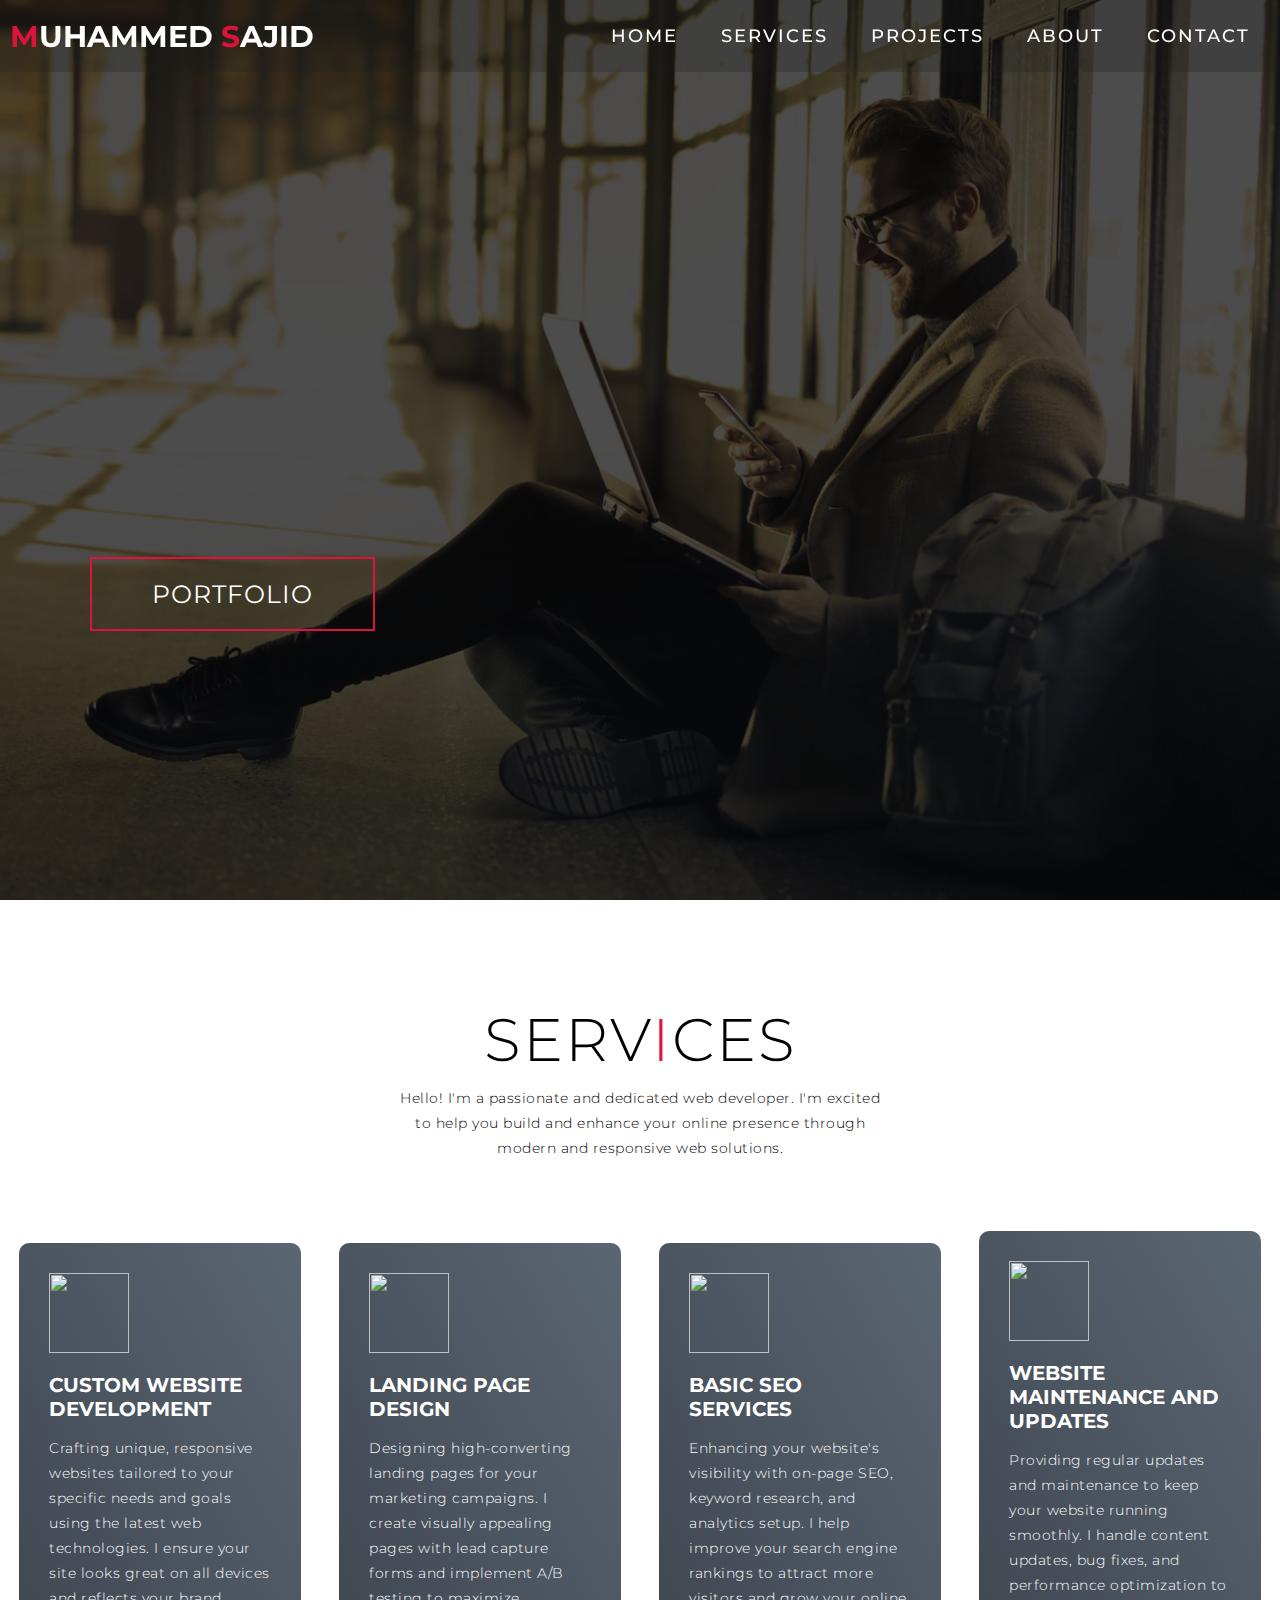
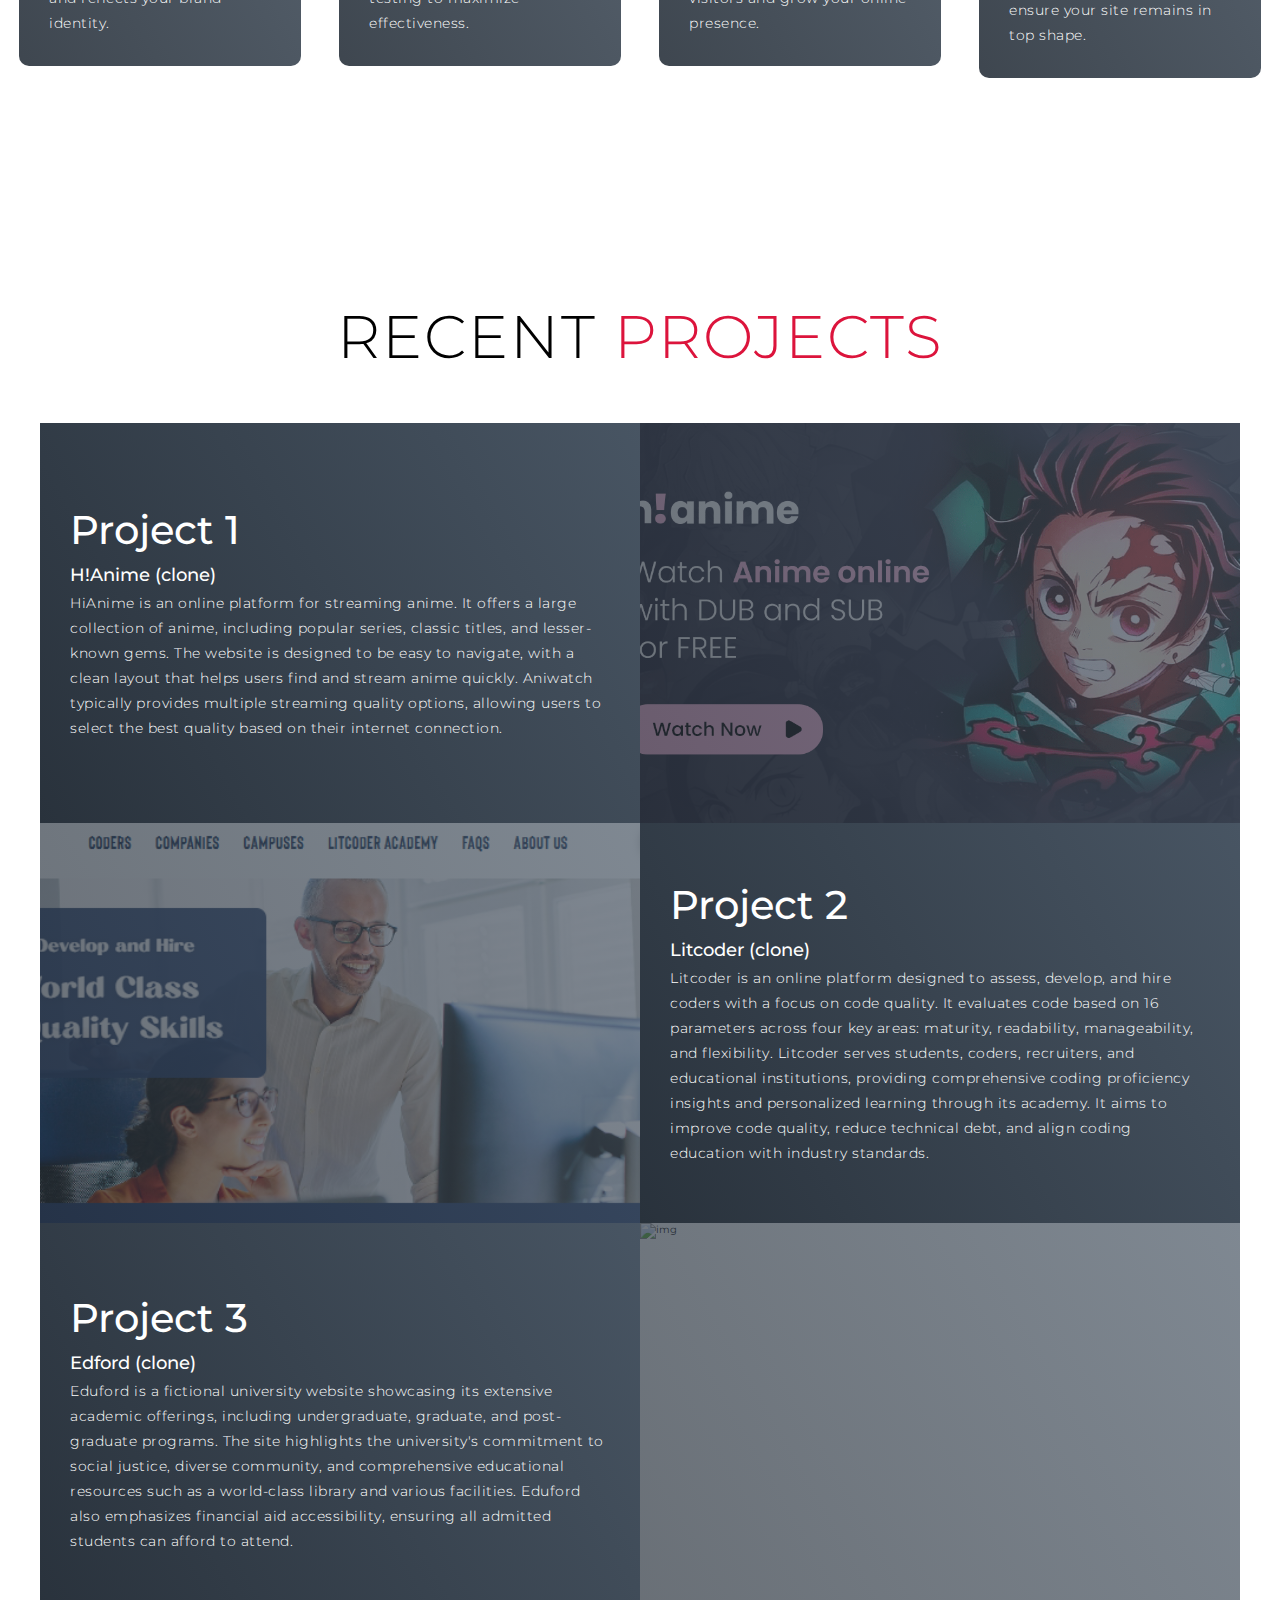
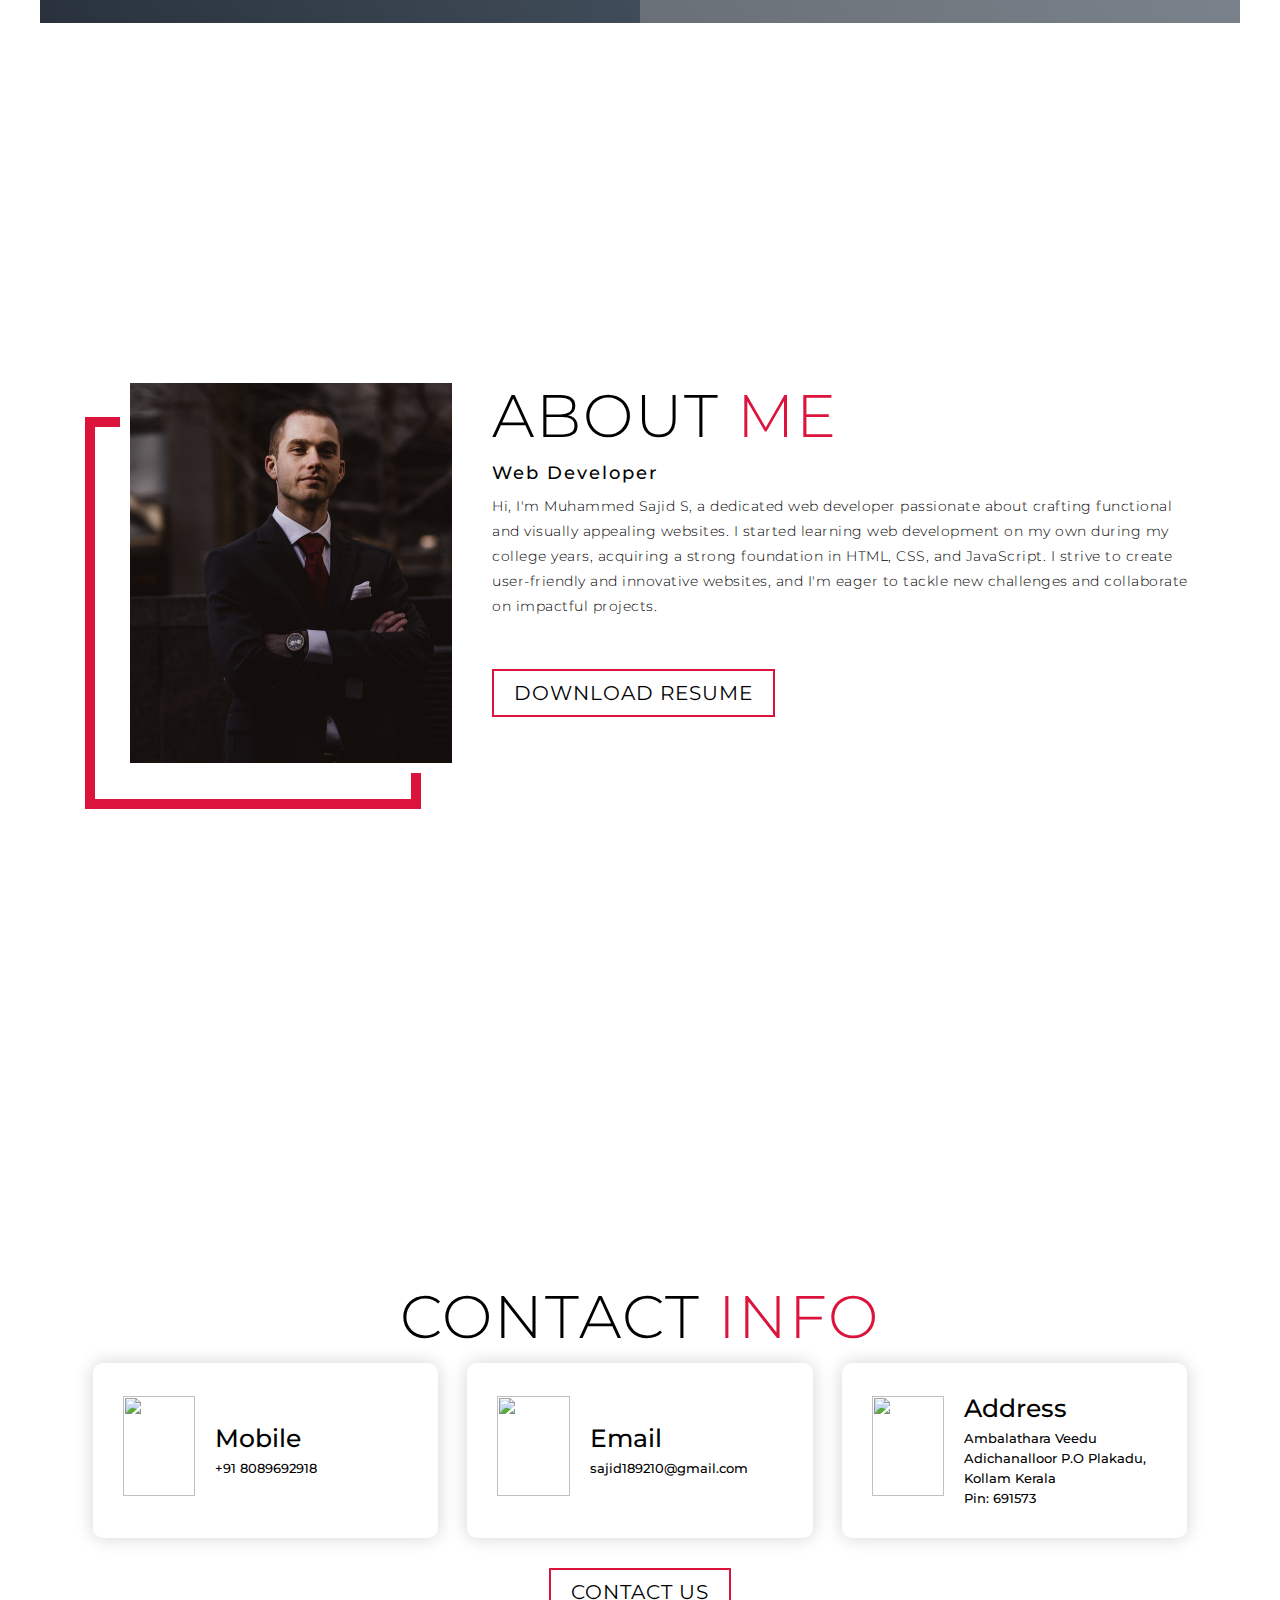
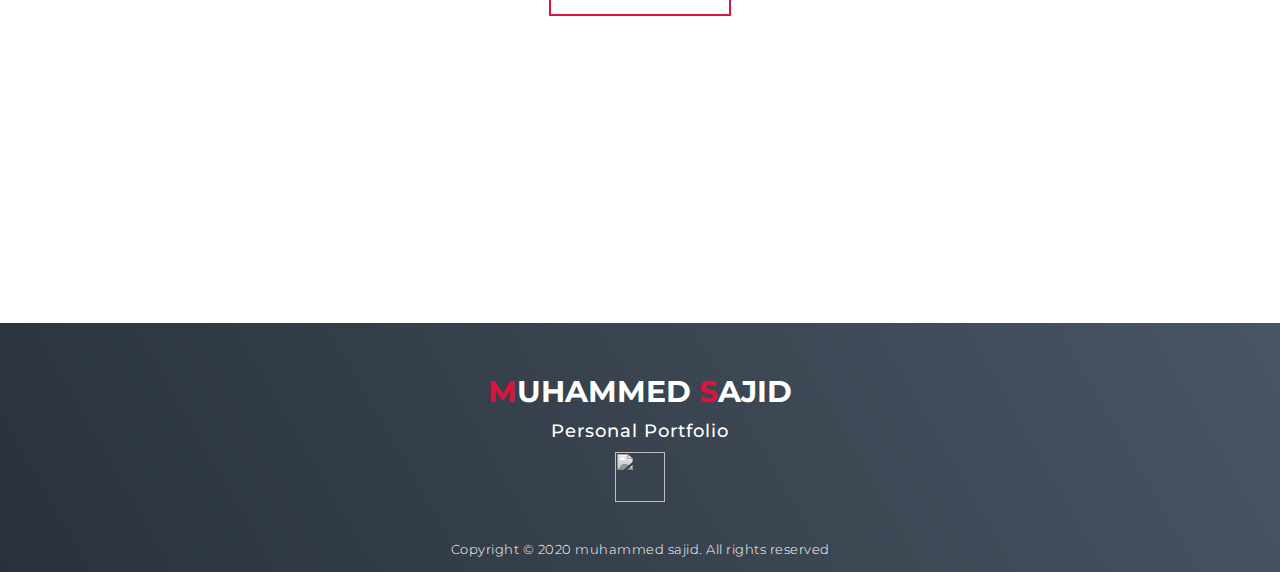
==== index.html @ 0251df23 "first commit" ====
<!DOCTYPE html>
<html lang="en">

<head>
  <meta charset="UTF-8">
  <meta name="viewport" content="width=device-width, initial-scale=1.0">
  <link rel="stylesheet" href="style.css">
  <link rel="icon" href="img\MS-Logo.jpg">
  <title>Portfolio:Muhammed Sajid</title>
</head>

<body>
  <!-- Header -->
  <section id="header">
    <div class="header container">
      <div class="nav-bar">
        <div class="brand">
          <a href="#hero">
            <h1><span>M</span>uhammed <span>S</span>ajid</h1>
          </a>
        </div>
        <div class="nav-list">
          <div class="hamburger">
            <div class="bar"></div>
          </div>
          <ul>
            <li><a href="#hero" data-after="Home">Home</a></li>
            <li><a href="#services" data-after="Service">Services</a></li>
            <li><a href="#projects" data-after="Projects">Projects</a></li>
            <li><a href="#about" data-after="About">About</a></li>
            <li><a href="#contact" data-after="Contact">Contact</a></li>
          </ul>
        </div>
      </div>
    </div>
  </section>
  <!-- End Header -->


  <!-- Hero Section  -->
  <section id="hero">
    <div class="hero container">
      <div>
        <h1>Hello, <span></span></h1>
        <h1>My Name is <span></span></h1>
        <h1>Muhammed Sajid<span></span></h1>
        <a href="#projects" type="button" class="cta">Portfolio</a>
      </div>
    </div>
  </section>
  <!-- End Hero Section  -->

  <!-- Service Section -->
  <section id="services">
    <div class="services container">
      <div class="service-top">
        <h1 class="section-title">Serv<span>i</span>ces</h1>
        <p>Hello! I&apos;m a passionate and dedicated web developer. I&apos;m excited to help you build and
          enhance your online presence through modern and responsive web solutions.</p>
      </div>
      <div class="service-bottom">
        <div class="service-item">
          <div class="icon"><img src="https://img.icons8.com/bubbles/100/000000/services.png" /></div>
          <h2>Custom Website Development</h2>
          <p>Crafting unique, responsive websites tailored to your specific needs and goals using the latest web
            technologies. I ensure your site looks great on all devices and reflects your brand identity.</p>
        </div>
        <div class="service-item">
          <div class="icon"><img src="https://img.icons8.com/bubbles/100/000000/services.png" /></div>
          <h2>Landing Page Design</h2>
          <p>Designing high-converting landing pages for your marketing campaigns. I create visually appealing pages
            with lead capture forms and implement A/B testing to maximize effectiveness.</p>
        </div>
        <div class="service-item">
          <div class="icon"><img src="https://img.icons8.com/bubbles/100/000000/services.png" /></div>
          <h2>Basic SEO Services</h2>
          <p>Enhancing your website&apos;s visibility with on-page SEO, keyword research, and analytics setup. I help
            improve your search engine rankings to attract more visitors and grow your online presence.</p>
        </div>
        <div class="service-item">
          <div class="icon"><img src="https://img.icons8.com/bubbles/100/000000/services.png" /></div>
          <h2>Website Maintenance and Updates</h2>
          <p>Providing regular updates and maintenance to keep your website running smoothly. I handle content updates,
            bug fixes, and performance optimization to ensure your site remains in top shape.</p>
        </div>
      </div>
    </div>
  </section>
  <!-- End Service Section -->

  <!-- Projects Section -->
  <section id="projects">
    <div class="projects container">
      <div class="projects-header">
        <h1 class="section-title">Recent <span>Projects</span></h1>
      </div>
      <div class="all-projects">
        <div class="project-item">
          <div class="project-info">
            <h1>Project 1</h1>
            <h2>H!Anime (clone)</h2>
            <p>HiAnime is an online platform for streaming anime. It offers a large collection of anime,
              including popular series, classic titles, and lesser-known gems. The website is designed to be easy to
              navigate, with a clean layout that helps users find and stream anime quickly. Aniwatch typically provides
              multiple streaming quality options, allowing users to select the best quality based on their internet
              connection.</p>
          </div>
          <div class="project-img">
            <img src="./img/project-img-1.png" alt="img">
          </div>
        </div>
        <div class="project-item">
          <div class="project-info">
            <h1>Project 2</h1>
            <h2>Litcoder (clone)</h2>
            <p>Litcoder is an online platform designed to assess, develop, and hire coders with a focus on code quality.
              It evaluates code based on 16 parameters across four key areas: maturity, readability, manageability, and
              flexibility. Litcoder serves students, coders, recruiters, and educational institutions, providing
              comprehensive coding proficiency insights and personalized learning through its academy. It aims to
              improve code quality, reduce technical debt, and align coding education with industry standards.
            </p>
          </div>
          <div class="project-img">
            <img src="./img/project-img-2.png" alt="img">
          </div>
        </div>
        <div class="project-item">
          <div class="project-info">
            <h1>Project 3</h1>
            <h2>Edford (clone)</h2>
            <p>Eduford is a fictional university website showcasing its extensive academic offerings, including
              undergraduate, graduate, and post-graduate programs. The site highlights the university's commitment to
              social justice, diverse community, and comprehensive educational resources such as a world-class library
              and various facilities. Eduford also emphasizes financial aid accessibility, ensuring all admitted
              students can afford to attend. </p>
          </div>
          <div class="project-img">
            <img src="./img/project-img-3.png" alt="img">
          </div>
        </div>
        <!-- <div class="project-item">
          <div class="project-info">
            <h1>Project 4</h1>
            <h2>Coding is Love</h2>
            <p>Lorem, ipsum dolor sit amet consectetur adipisicing elit. Ad, iusto cupiditate voluptatum impedit unde
              rem ipsa distinctio illum quae mollitia ut, accusantium eius odio ducimus illo neque atque libero non sunt
              harum? Ipsum repellat animi, fugit architecto voluptatum odit et!</p>
          </div>
          <div class="project-img">
            <img src="./img/img-1.png" alt="img">
          </div>
        </div>
        <div class="project-item">
          <div class="project-info">
            <h1>Project 5</h1>
            <h2>Coding is Love</h2>
            <p>Lorem, ipsum dolor sit amet consectetur adipisicing elit. Ad, iusto cupiditate voluptatum impedit unde
              rem ipsa distinctio illum quae mollitia ut, accusantium eius odio ducimus illo neque atque libero non sunt
              harum? Ipsum repellat animi, fugit architecto voluptatum odit et!</p>
          </div>
          <div class="project-img">
            <img src="./img/img-1.png" alt="img">
          </div>
        </div> -->
      </div>
    </div>
  </section>
  <!-- End Projects Section -->

  <!-- About Section -->
  <section id="about">
    <div class="about container">
      <div class="col-left">
        <div class="about-img">
          <img src="./img/img-2.png" alt="img">
        </div>
      </div>
      <div class="col-right">
        <h1 class="section-title">About <span>me</span></h1>
        <h2>Web Developer</h2>
        <p>Hi, I&apos;m Muhammed Sajid S, a dedicated web developer passionate about crafting functional and visually
          appealing websites. I started learning web development on my own during my college years, acquiring a strong
          foundation in HTML, CSS, and JavaScript. I strive to create user-friendly and innovative websites, and I'm
          eager to tackle new challenges and collaborate on impactful projects.
        </p>
        <a href="#" class="cta">Download Resume</a>
      </div>
    </div>
  </section>
  <!-- End About Section -->

  <!-- Contact Section -->
  <section id="contact">
    <div class="contact container">
      <div>
        <h1 class="section-title">Contact <span>info</span></h1>
      </div>
      <div class="contact-items">
        <div class="contact-item">
          <div class="icon"><img src="https://img.icons8.com/bubbles/100/000000/phone.png" /></div>
          <div class="contact-info">
            <h1>Mobile</h1>
            <h2>+91 8089692918</h2>
            <!-- <h2>+1 234 123 1234</h2> -->
          </div>
        </div>
        <div class="contact-item">
          <div class="icon"><img src="https://img.icons8.com/bubbles/100/000000/new-post.png" /></div>
          <div class="contact-info">
            <h1>Email</h1>
            <h2>sajid189210@gmail.com</h2>
            <!-- <h2>abcd@gmail.com</h2> -->
          </div>
        </div>
        <div class="contact-item">
          <div class="icon"><img src="https://img.icons8.com/bubbles/100/000000/map-marker.png" /></div>
          <div class="contact-info">
            <h1>Address</h1>
            <h2>Ambalathara Veedu Adichanalloor P.O Plakadu, Kollam Kerala <br>Pin: 691573</h2>
          </div>
        </div>
      </div>
      <a href="contact-response.html" class="contact-btn">Contact Us</a>
    </div>
  </section>
  <!-- End Contact Section -->

  <!-- Footer -->
  <section id="footer">
    <div class="footer container">
      <div class="brand">
        <h1><span>M</span>uhammed <span>S</span>ajid</h1>
      </div>
      <h2>Personal Portfolio</h2>
      <div class="social-icon">
        <!-- <div class="social-item">
          <a href="#"><img src="https://img.icons8.com/bubbles/100/000000/facebook-new.png" /></a>
        </div> -->
        <div class="social-item">
          <a href="https://www.instagram.com/muhd_saj_id/" target="_blank"><img
              src="https://img.icons8.com/bubbles/100/000000/instagram-new.png" /></a>
        </div>
        <!-- <div class="social-item">
          <a href="#"><img src="https://img.icons8.com/bubbles/100/000000/twitter.png" /></a>
        </div> -->
        <!-- <div class="social-item">
          <a href="#"><img src="https://img.icons8.com/bubbles/100/000000/behance.png" /></a>
        </div> -->
      </div>
      <p>Copyright © 2020 muhammed sajid. All rights reserved</p>
    </div>
  </section>
  <!-- End Footer -->
  <script src="./app.js"></script>
</body>

</html>
---- style.css ----
@import 'https://fonts.googleapis.com/css?family=Montserrat:300, 400, 700&display=swap';

* {
	padding: 0;
	margin: 0;
	box-sizing: border-box;
}

html {
	font-size: 10px;
	font-family: 'Montserrat', sans-serif;
	scroll-behavior: smooth;
}

a {
	text-decoration: none;
}

.container {
	min-height: 100vh;
	width: 100%;
	display: flex;
	align-items: center;
	justify-content: center;
}

img {
	height: 100%;
	width: 100%;
	object-fit: cover;
}

p {
	color: black;
	font-size: 1.4rem;
	margin-top: 5px;
	line-height: 2.5rem;
	font-weight: 300;
	letter-spacing: 0.05rem;
}

.section-title {
	font-size: 4rem;
	font-weight: 300;
	color: black;
	margin-bottom: 10px;
	text-transform: uppercase;
	letter-spacing: 0.2rem;
	text-align: center;
}

.section-title span {
	color: crimson;
}

.cta {
	display: inline-block;
	padding: 10px 30px;
	color: white;
	background-color: transparent;
	border: 2px solid crimson;
	font-size: 2rem;
	text-transform: uppercase;
	letter-spacing: 0.1rem;
	margin-top: 30px;
	transition: 0.3s ease;
	transition-property: background-color, color;
}

.cta:hover {
	color: white;
	background-color: crimson;
}

.brand h1 {
	font-size: 3rem;
	text-transform: uppercase;
	color: white;
}

.brand h1 span {
	color: crimson;
}

/* Header section */
#header {
	position: fixed;
	z-index: 1000;
	left: 0;
	top: 0;
	width: 100vw;
	height: auto;
}

#header .header {
	min-height: 8vh;
	background-color: rgba(31, 30, 30, 0.24);
	transition: 0.3s ease background-color;
}

#header .nav-bar {
	display: flex;
	align-items: center;
	justify-content: space-between;
	width: 100%;
	height: 100%;
	max-width: 1300px;
	padding: 0 10px;
}

#header .nav-list ul {
	list-style: none;
	position: absolute;
	background-color: rgb(31, 30, 30);
	width: 100vw;
	height: 100vh;
	left: 100%;
	top: 0;
	display: flex;
	flex-direction: column;
	justify-content: center;
	align-items: center;
	z-index: 1;
	overflow-x: hidden;
	transition: 0.5s ease left;
}

#header .nav-list ul.active {
	left: 0%;
}

#header .nav-list ul a {
	font-size: 2.5rem;
	font-weight: 500;
	letter-spacing: 0.2rem;
	text-decoration: none;
	color: white;
	text-transform: uppercase;
	padding: 20px;
	display: block;
}

#header .nav-list ul a::after {
	content: attr(data-after);
	position: absolute;
	top: 50%;
	left: 50%;
	transform: translate(-50%, -50%) scale(0);
	color: rgba(240, 248, 255, 0.021);
	font-size: 13rem;
	letter-spacing: 50px;
	z-index: -1;
	transition: 0.3s ease letter-spacing;
}

#header .nav-list ul li:hover a::after {
	transform: translate(-50%, -50%) scale(1);
	letter-spacing: initial;
}

#header .nav-list ul li:hover a {
	color: crimson;
}

#header .hamburger {
	height: 60px;
	width: 60px;
	display: inline-block;
	border: 3px solid white;
	border-radius: 50%;
	position: relative;
	display: flex;
	align-items: center;
	justify-content: center;
	z-index: 100;
	cursor: pointer;
	transform: scale(0.8);
	margin-right: 20px;
}

#header .hamburger:after {
	position: absolute;
	content: '';
	height: 100%;
	width: 100%;
	border-radius: 50%;
	border: 3px solid white;
	animation: hamburger_puls 1s ease infinite;
}

#header .hamburger .bar {
	height: 2px;
	width: 30px;
	position: relative;
	background-color: white;
	z-index: -1;
}

#header .hamburger .bar::after,
#header .hamburger .bar::before {
	content: '';
	position: absolute;
	height: 100%;
	width: 100%;
	left: 0;
	background-color: white;
	transition: 0.3s ease;
	transition-property: top, bottom;
}

#header .hamburger .bar::after {
	top: 8px;
}

#header .hamburger .bar::before {
	bottom: 8px;
}

#header .hamburger.active .bar::before {
	bottom: 0;
}

#header .hamburger.active .bar::after {
	top: 0;
}

/* End Header section */

/* Hero Section */
#hero {
	background-image: url(./img/hero-bg.png);
	background-size: cover;
	background-position: top center;
	position: relative;
	z-index: 1;
}

#hero::after {
	content: '';
	position: absolute;
	left: 0;
	top: 0;
	height: 100%;
	width: 100%;
	background-color: black;
	opacity: 0.7;
	z-index: -1;
}

#hero .hero {
	max-width: 1200px;
	margin: 0 auto;
	padding: 0 50px;
	justify-content: flex-start;
}

#hero h1 {
	display: block;
	width: fit-content;
	font-size: 4rem;
	position: relative;
	color: transparent;
	animation: text_reveal 0.5s ease forwards;
	animation-delay: 1s;
}

#hero h1:nth-child(1) {
	animation-delay: 1s;
}

#hero h1:nth-child(2) {
	animation-delay: 2s;
}

#hero h1:nth-child(3) {
	animation: text_reveal_name 0.5s ease forwards;
	animation-delay: 3s;
}

#hero h1 span {
	position: absolute;
	top: 0;
	left: 0;
	height: 100%;
	width: 0;
	background-color: crimson;
	animation: text_reveal_box 1s ease;
	animation-delay: 0.5s;
}

#hero h1:nth-child(1) span {
	animation-delay: 0.5s;
}

#hero h1:nth-child(2) span {
	animation-delay: 1.5s;
}

#hero h1:nth-child(3) span {
	animation-delay: 2.5s;
}

/* End Hero Section */

/* Services Section */
#services .services {
	flex-direction: column;
	text-align: center;
	max-width: 1500px;
	margin: 0 auto;
	padding: 100px 0;
}

#services .service-top {
	max-width: 500px;
	margin: 0 auto;
}

#services .service-bottom {
	display: flex;
	align-items: center;
	justify-content: center;
	flex-wrap: wrap;
	margin-top: 50px;
}

#services .service-item {
	flex-basis: 80%;
	display: flex;
	align-items: flex-start;
	justify-content: center;
	flex-direction: column;
	padding: 30px;
	border-radius: 10px;
	background-image: url(./img/img-1.png);
	background-size: cover;
	margin: 10px 5%;
	position: relative;
	z-index: 1;
	overflow: hidden;
}

#services .service-item::after {
	content: '';
	position: absolute;
	left: 0;
	top: 0;
	height: 100%;
	width: 100%;
	background-image: linear-gradient(60deg, #29323c 0%, #485563 100%);
	opacity: 0.9;
	z-index: -1;
}

#services .service-bottom .icon {
	height: 80px;
	width: 80px;
	margin-bottom: 20px;
}

#services .service-item h2 {
	font-size: 2rem;
	color: white;
	margin-bottom: 10px;
	text-transform: uppercase;
	text-align: left;
}

#services .service-item p {
	color: white;
	text-align: left;
}

/* End Services Section */

/* Projects section */
#projects .projects {
	flex-direction: column;
	max-width: 1200px;
	margin: 0 auto;
	padding: 100px 0;
}

#projects .projects-header h1 {
	margin-bottom: 50px;
}

#projects .all-projects {
	display: flex;
	align-items: center;
	justify-content: center;
	flex-direction: column;
}

#projects .project-item {
	display: flex;
	align-items: center;
	justify-content: center;
	flex-direction: column;
	width: 80%;
	margin: 20px auto;
	overflow: hidden;
	border-radius: 10px;
}

#projects .project-info {
	padding: 30px;
	flex-basis: 50%;
	height: 100%;
	display: flex;
	align-items: flex-start;
	justify-content: center;
	flex-direction: column;
	background-image: linear-gradient(60deg, #29323c 0%, #485563 100%);
	color: white;
}

#projects .project-info h1 {
	font-size: 4rem;
	font-weight: 500;
}

#projects .project-info h2 {
	font-size: 1.8rem;
	font-weight: 500;
	margin-top: 10px;
}

#projects .project-info p {
	color: white;
}

#projects .project-img {
	flex-basis: 50%;
	height: 300px;
	overflow: hidden;
	position: relative;
}

#projects .project-img:after {
	content: '';
	position: absolute;
	left: 0;
	top: 0;
	height: 100%;
	width: 100%;
	background-image: linear-gradient(60deg, #29323c 0%, #485563 100%);
	opacity: 0.7;
}

#projects .project-img img {
	transition: 0.3s ease transform;
}

#projects .project-item:hover .project-img img {
	transform: scale(1.1);
}

/* End Projects section */

/* About Section */
#about .about {
	flex-direction: column-reverse;
	text-align: center;
	max-width: 1200px;
	margin: 0 auto;
	padding: 100px 20px;
}

#about .col-left {
	width: 250px;
	height: 360px;
}

#about .col-right {
	width: 100%;
}

#about .col-right h2 {
	font-size: 1.8rem;
	font-weight: 500;
	letter-spacing: 0.2rem;
	margin-bottom: 10px;
}

#about .col-right p {
	margin-bottom: 20px;
}

#about .col-right .cta {
	color: black;
	margin-bottom: 50px;
	padding: 10px 20px;
	font-size: 2rem;
}

#about .col-left .about-img {
	height: 100%;
	width: 100%;
	position: relative;
	border: 10px solid white;
}

#about .col-left .about-img::after {
	content: '';
	position: absolute;
	left: -33px;
	top: 19px;
	height: 98%;
	width: 98%;
	border: 7px solid crimson;
	z-index: -1;
}

/* End About Section */

/* contact Section */
#contact .contact {
	flex-direction: column;
	max-width: 1200px;
	margin: 0 auto;
	width: 90%;
}

#contact .contact-items {
	/* max-width: 400px; */
	width: 100%;
}

#contact .contact-item {
	width: 80%;
	padding: 20px;
	text-align: center;
	border-radius: 10px;
	padding: 30px;
	margin: 30px;
	display: flex;
	justify-content: center;
	align-items: center;
	flex-direction: column;
	box-shadow: 0px 0px 18px 0 #0000002c;
	transition: 0.3s ease box-shadow;
}

#contact .contact-item:hover {
	box-shadow: 0px 0px 5px 0 #0000002c;
}

#contact .icon {
	width: 70px;
	margin: 0 auto;
	margin-bottom: 10px;
}

#contact .contact-info h1 {
	font-size: 2.5rem;
	font-weight: 500;
	margin-bottom: 5px;
}

#contact .contact-info h2 {
	font-size: 1.3rem;
	line-height: 2rem;
	font-weight: 500;
}

#contact .contact-btn {
	color: black;
	margin-bottom: 50px;
	margin-top: 30px;
	padding: 10px 20px;
	font-size: 2rem;
	display: inline-block;
	background-color: transparent;
	border: 2px solid crimson;
	text-transform: uppercase;
	letter-spacing: 0.1rem;
	transition: 0.3s ease;
	transition-property: background-color, color;
}

#contact .contact-btn:hover {
	background-color: crimson;
}

/*End contact Section */

/* Footer */
#footer {
	background-image: linear-gradient(60deg, #29323c 0%, #485563 100%);
}

#footer .footer {
	min-height: 200px;
	flex-direction: column;
	padding-top: 50px;
	padding-bottom: 10px;
}

#footer h2 {
	color: white;
	font-weight: 500;
	font-size: 1.8rem;
	letter-spacing: 0.1rem;
	margin-top: 10px;
	margin-bottom: 10px;
}

#footer .social-icon {
	display: flex;
	margin-bottom: 30px;
}

#footer .social-item {
	height: 50px;
	width: 50px;
	margin: 0 5px;
}

#footer .social-item img {
	filter: grayscale(1);
	transition: 0.3s ease filter;
}

#footer .social-item:hover img {
	filter: grayscale(0);
}

#footer p {
	color: white;
	font-size: 1.3rem;
}

/* End Footer */

/* Keyframes */
@keyframes hamburger_puls {
	0% {
		opacity: 1;
		transform: scale(1);
	}

	100% {
		opacity: 0;
		transform: scale(1.4);
	}
}

@keyframes text_reveal_box {
	50% {
		width: 100%;
		left: 0;
	}

	100% {
		width: 0;
		left: 100%;
	}
}

@keyframes text_reveal {
	100% {
		color: white;
	}
}

@keyframes text_reveal_name {
	100% {
		color: #f5cece;
		font-weight: 500;
	}
}

/* End Keyframes */

/* Media Query For Tablet */
@media only screen and (min-width: 768px) {
	.cta {
		font-size: 2.5rem;
		padding: 20px 60px;
	}

	h1.section-title {
		font-size: 6rem;
	}

	/* Hero */
	#hero h1 {
		font-size: 7rem;
	}

	/* End Hero */

	/* Services Section */
	#services .service-bottom .service-item {
		flex-basis: 45%;
		margin: 2.5%;
	}

	/* End Services Section */

	/* Project */
	#projects .project-item {
		flex-direction: row;
	}

	#projects .project-item:nth-child(even) {
		flex-direction: row-reverse;
	}

	#projects .project-item {
		height: 400px;
		margin: 0;
		width: 100%;
		border-radius: 0;
	}

	#projects .all-projects .project-info {
		height: 100%;
	}

	#projects .all-projects .project-img {
		height: 100%;
	}

	/* End Project */

	/* About */
	#about .about {
		flex-direction: row;
	}

	#about .col-left {
		width: 600px;
		height: 400px;
		padding-left: 60px;
	}

	#about .about .col-left .about-img::after {
		left: -45px;
		top: 34px;
		height: 98%;
		width: 98%;
		border: 10px solid crimson;
	}

	#about .col-right {
		text-align: left;
		padding: 30px;
	}

	#about .col-right h1 {
		text-align: left;
	}

	/* End About */

	/* contact  */
	#contact .contact {
		flex-direction: column;
		padding: 100px 0;
		align-items: center;
		justify-content: center;
		min-width: 20vh;
	}

	#contact .contact-items {
		width: 100%;
		display: flex;
		flex-direction: row;
		justify-content: space-evenly;
		margin: 0;
	}

	#contact .contact-item {
		width: 30%;
		margin: 0;
		flex-direction: row;
	}

	#contact .contact-item .icon {
		height: 100px;
		width: 100px;
	}

	#contact .contact-item .icon img {
		object-fit: contain;
	}

	#contact .contact-item .contact-info {
		width: 100%;
		text-align: left;
		padding-left: 20px;
	}

	/* End contact  */
}

/* End Media Query For Tablet */

/* Media Query For Desktop */
@media only screen and (min-width: 1200px) {

	/* header */
	#header .hamburger {
		display: none;
	}

	#header .nav-list ul {
		position: initial;
		display: block;
		height: auto;
		width: fit-content;
		background-color: transparent;
	}

	#header .nav-list ul li {
		display: inline-block;
	}

	#header .nav-list ul li a {
		font-size: 1.8rem;
	}

	#header .nav-list ul a:after {
		display: none;
	}

	/* End header */

	#services .service-bottom .service-item {
		flex-basis: 22%;
		margin: 1.5%;
	}
}

/* End  Media Query For Desktop */
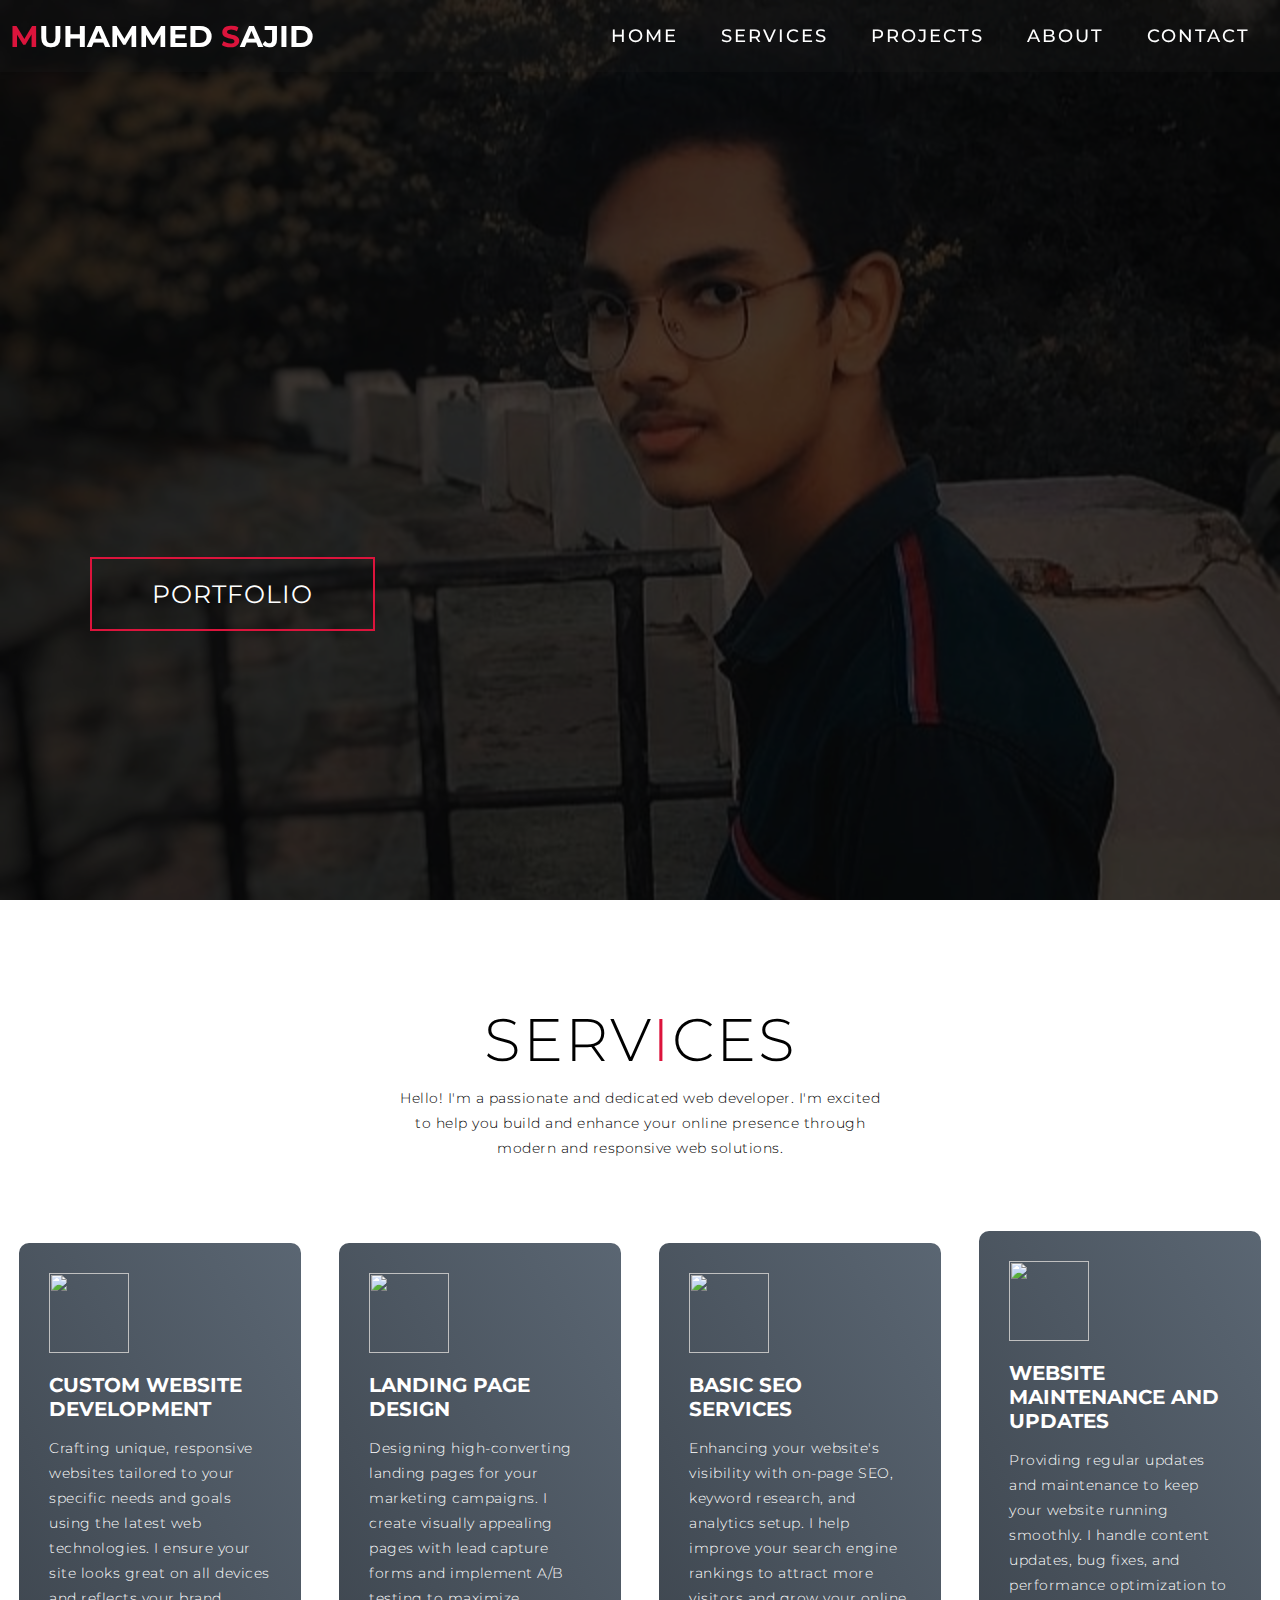
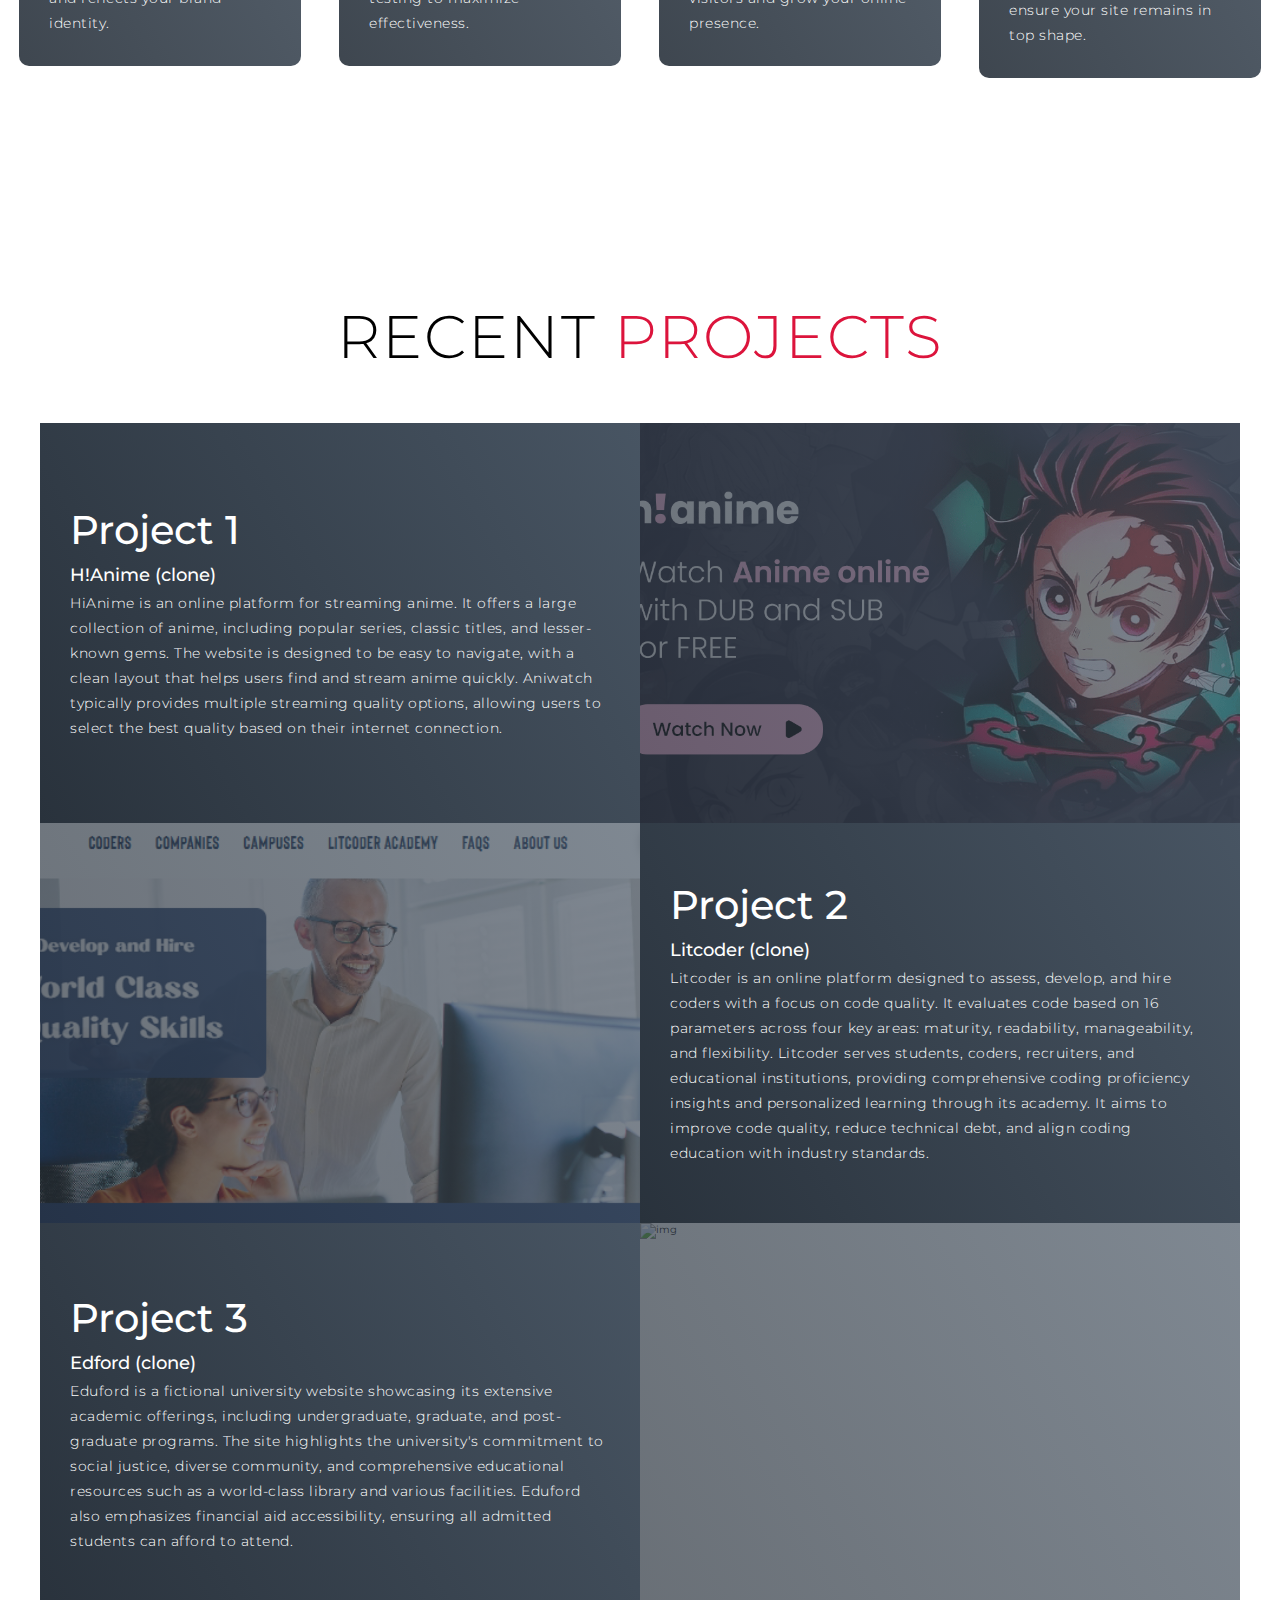
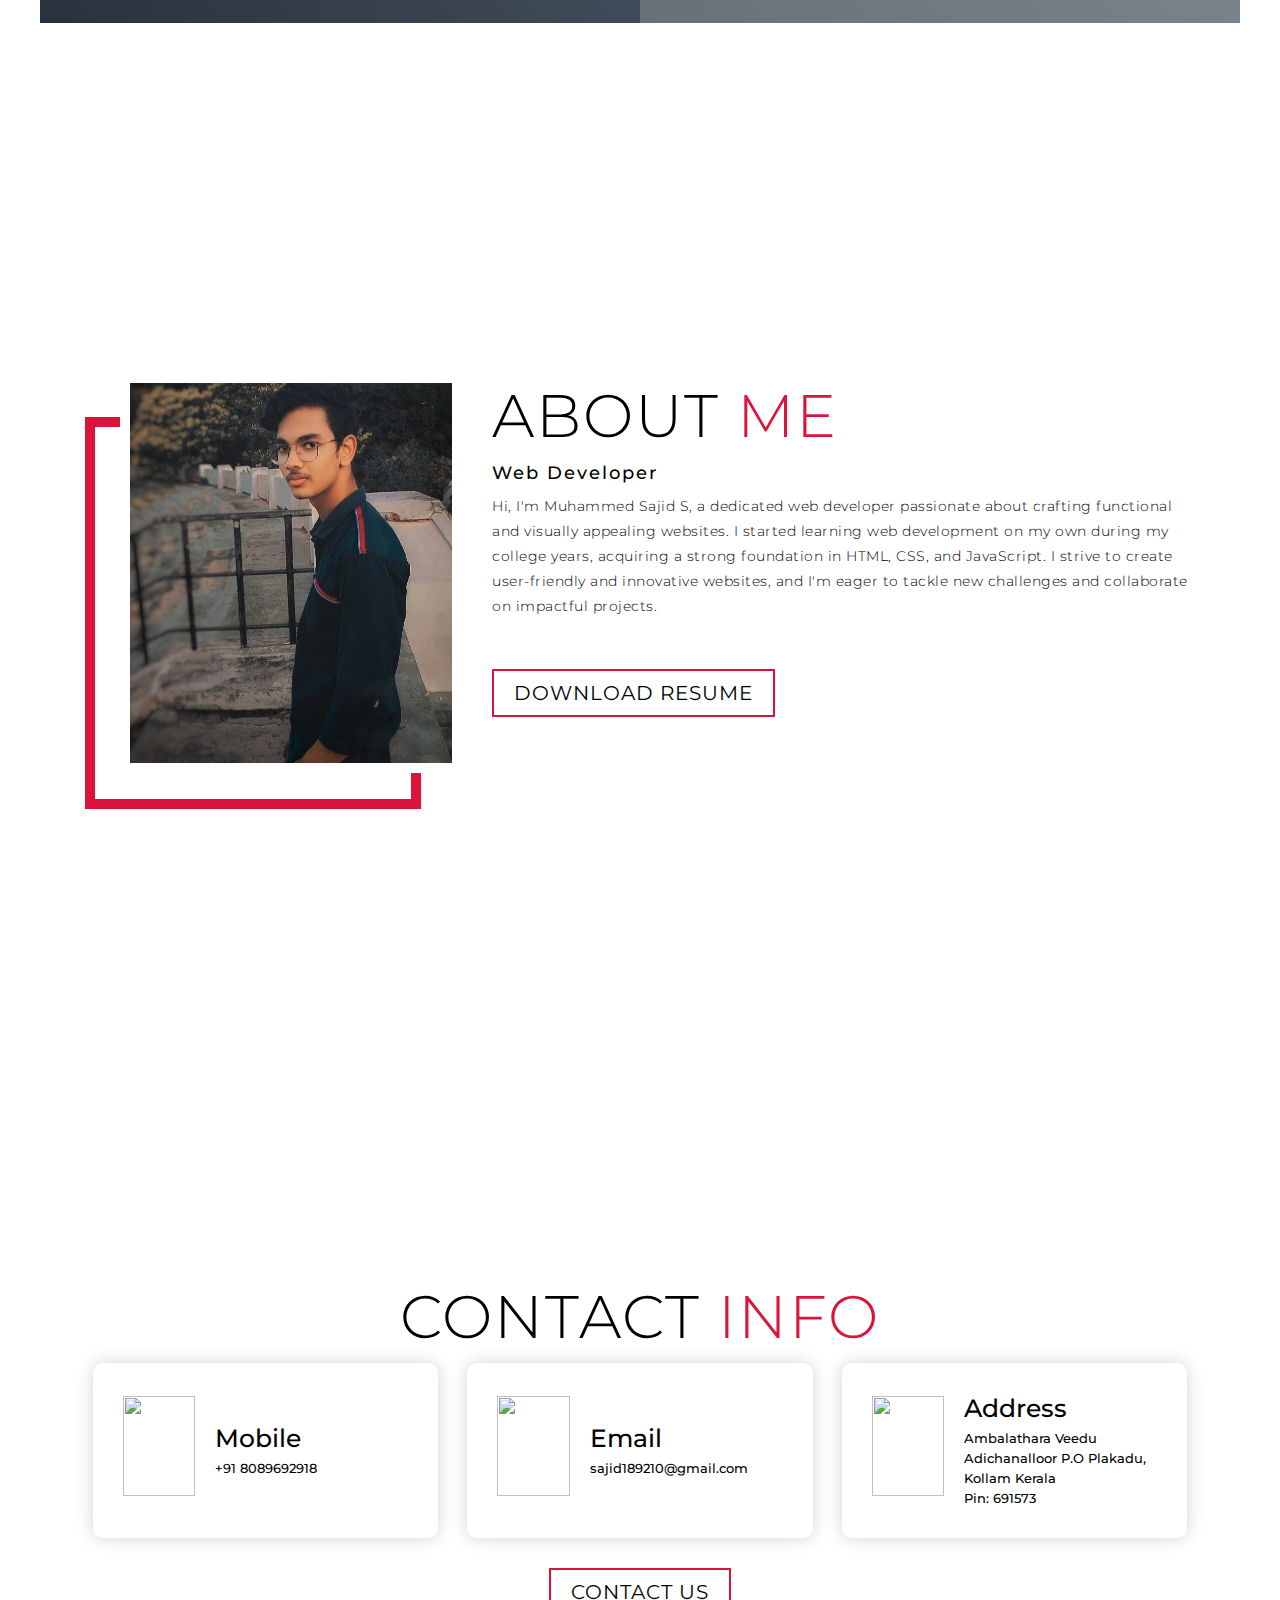
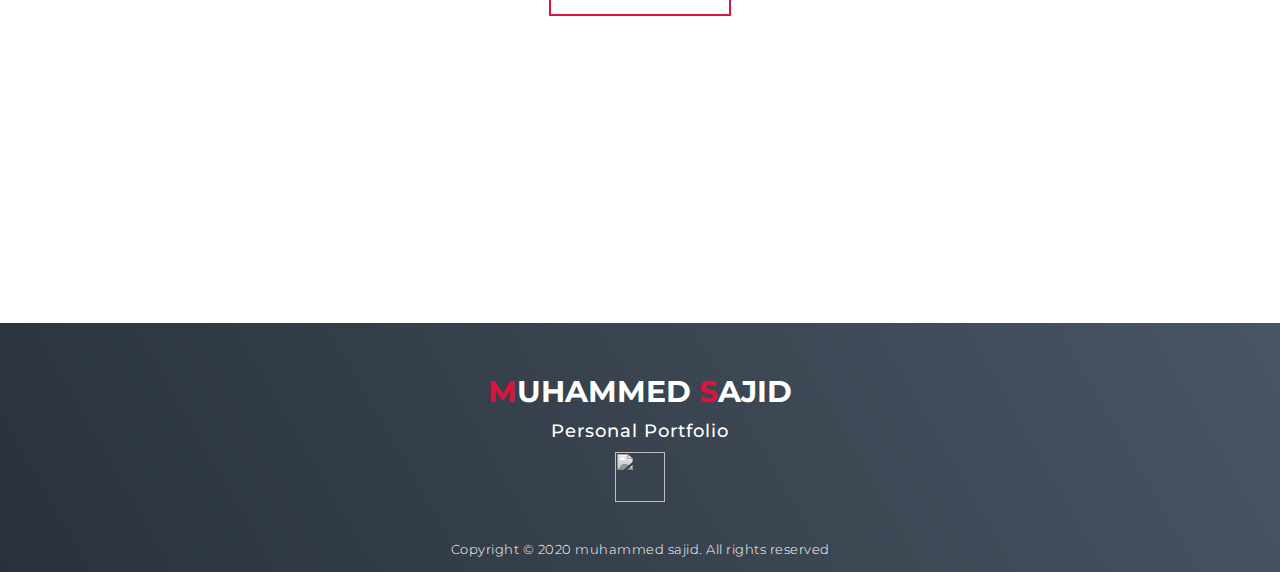
==== commit ea89f145: "profile image changed" ====
--- a/index.html
+++ b/index.html
@@ -135,7 +135,7 @@
               students can afford to attend. </p>
           </div>
           <div class="project-img">
-            <img src="./img/project-img-3.png" alt="img">
+            <img src="img\project-img-3.png" alt="img">
           </div>
         </div>
         <!-- <div class="project-item">
@@ -172,7 +172,7 @@
     <div class="about container">
       <div class="col-left">
         <div class="about-img">
-          <img src="./img/img-2.png" alt="img">
+          <img src="img\profile-photo.jpg" alt="img">
         </div>
       </div>
       <div class="col-right">
--- a/style.css
+++ b/style.css
@@ -228,7 +228,7 @@
 
 /* Hero Section */
 #hero {
-	background-image: url(./img/hero-bg.png);
+	background-image: url('img/profile-photo.jpg');
 	background-size: cover;
 	background-position: top center;
 	position: relative;
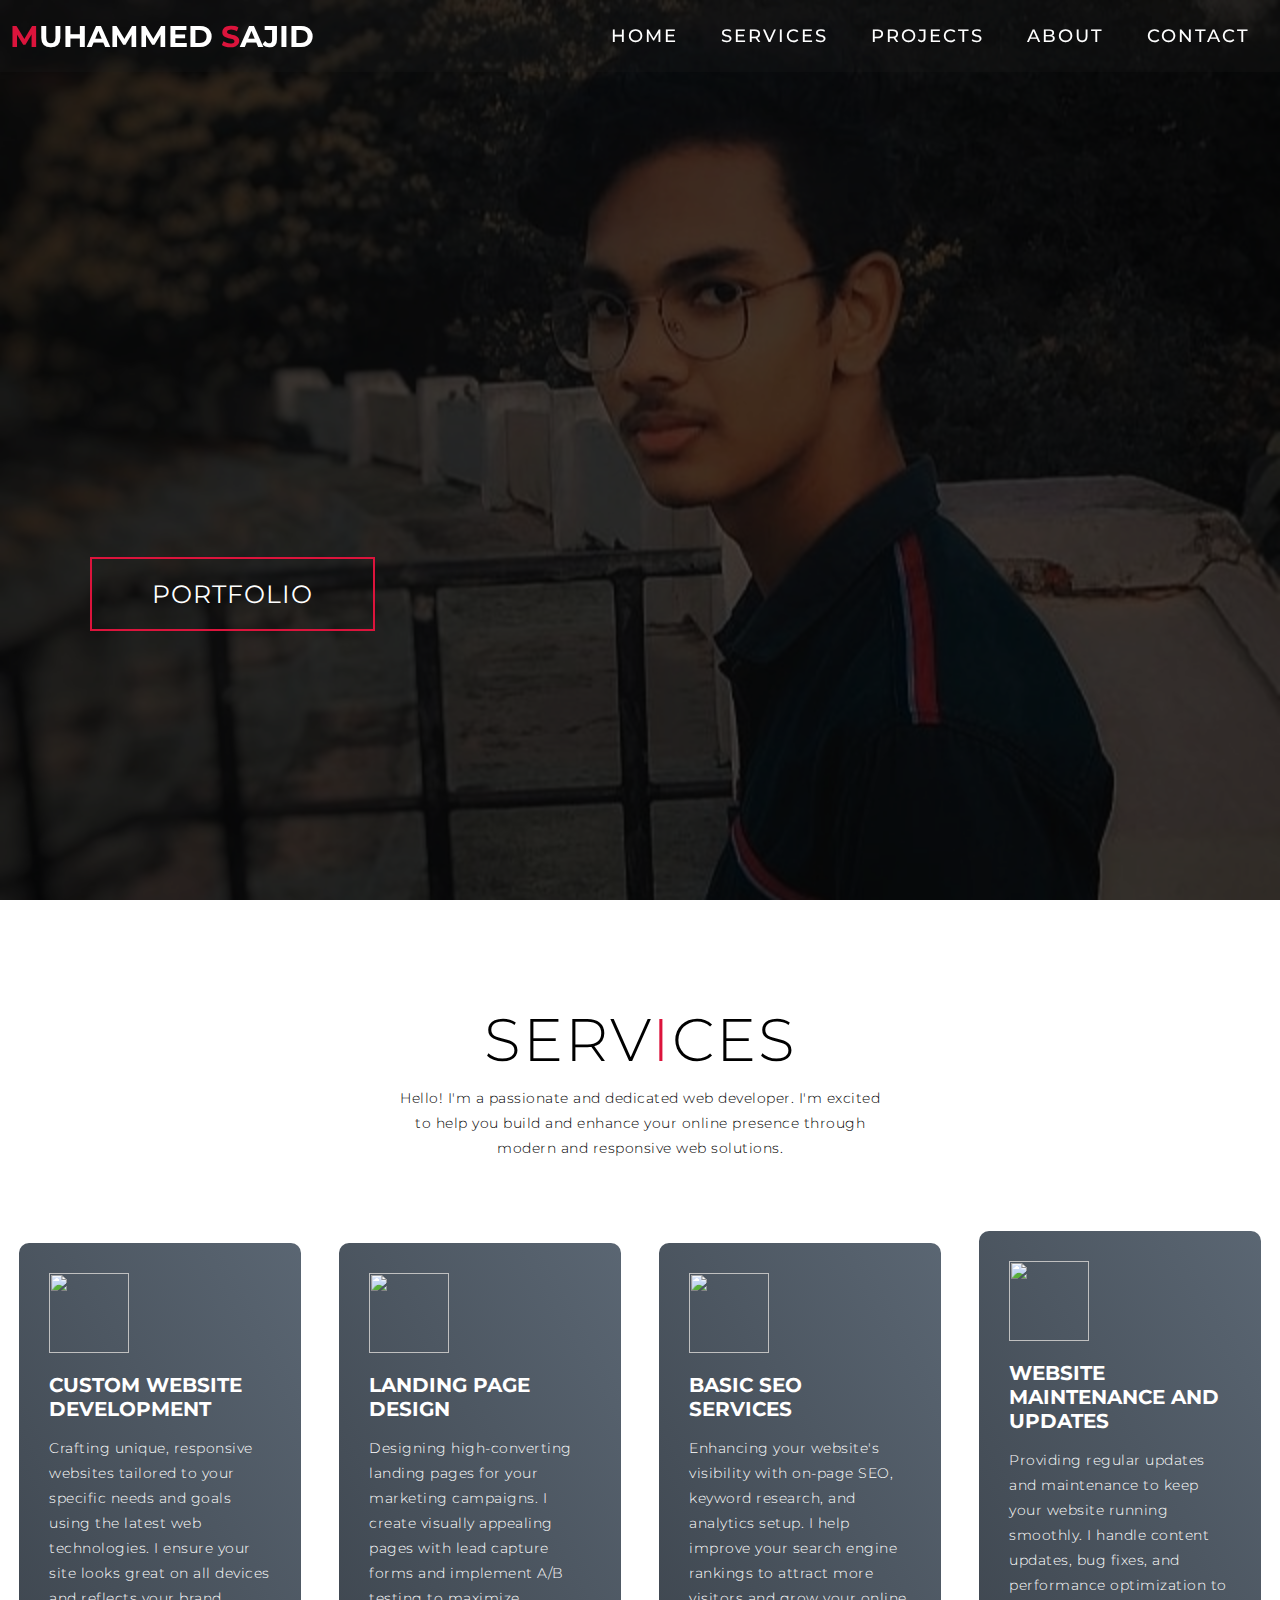
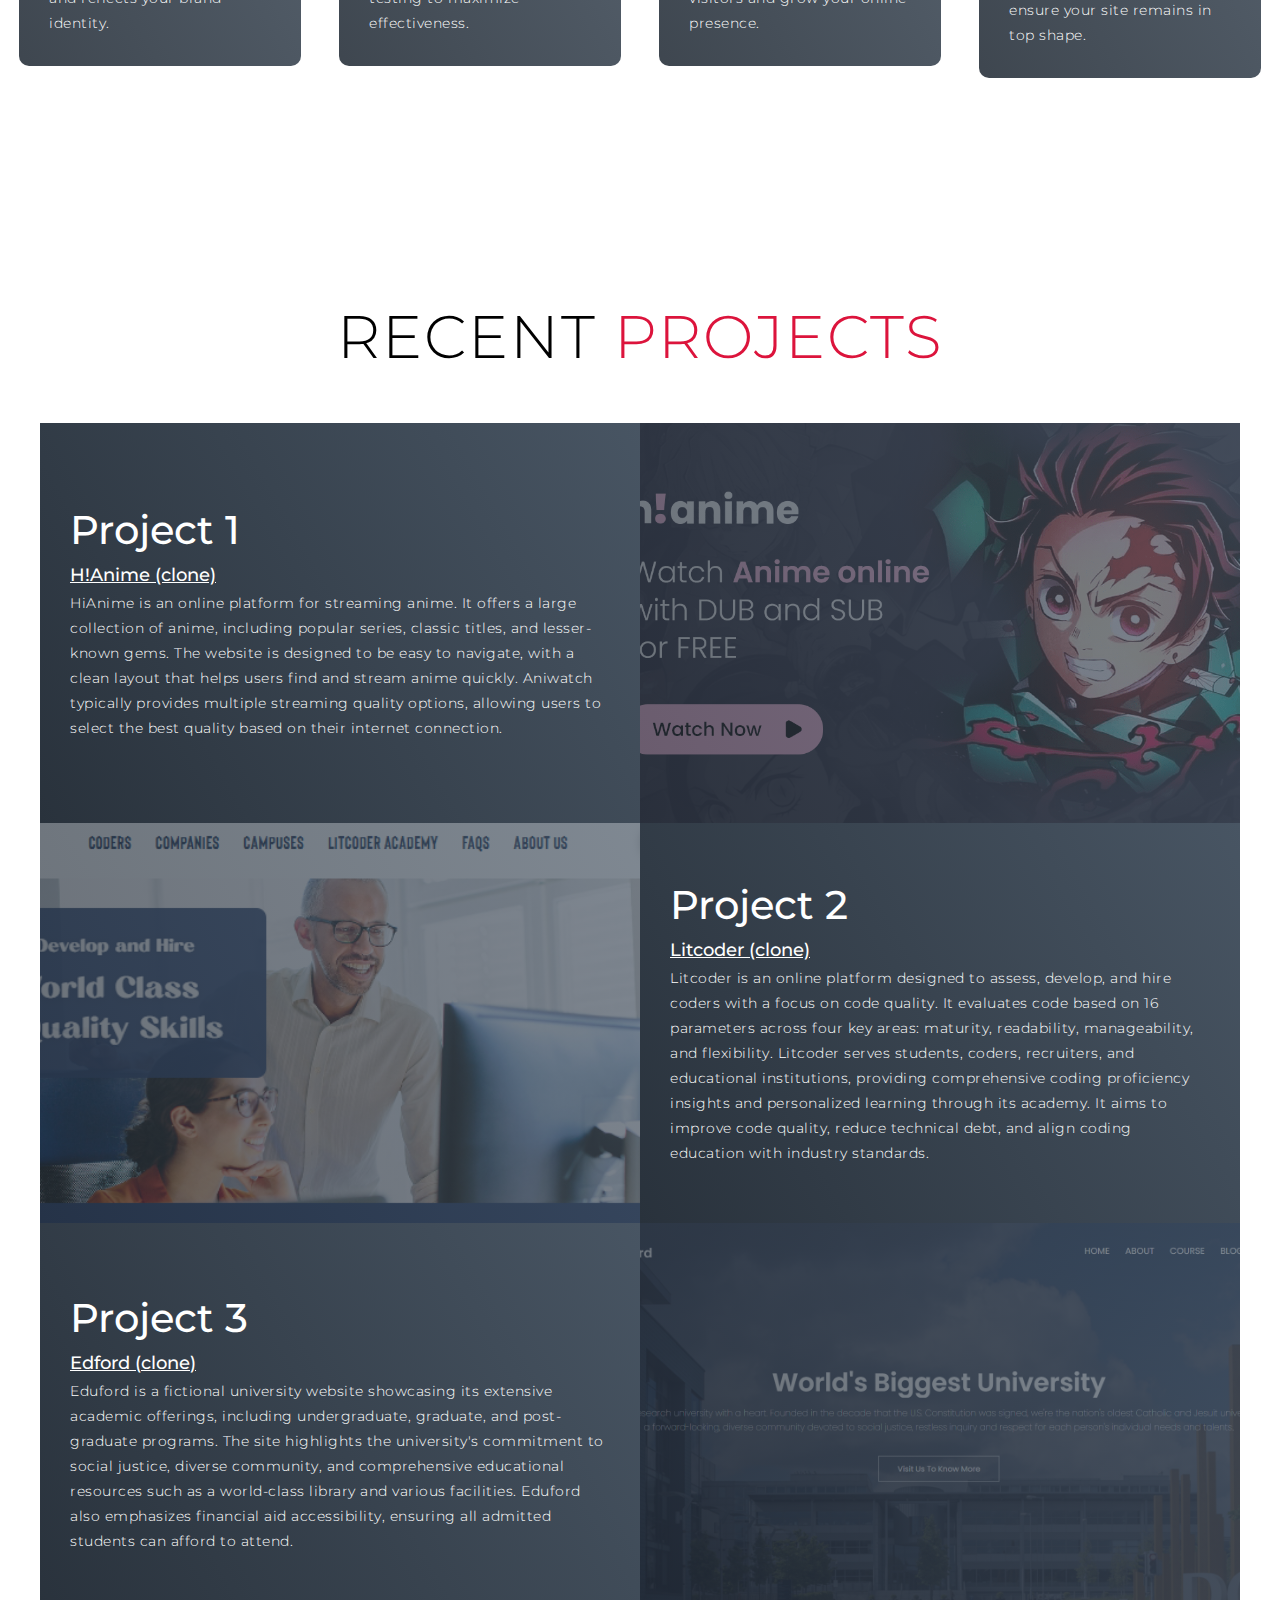
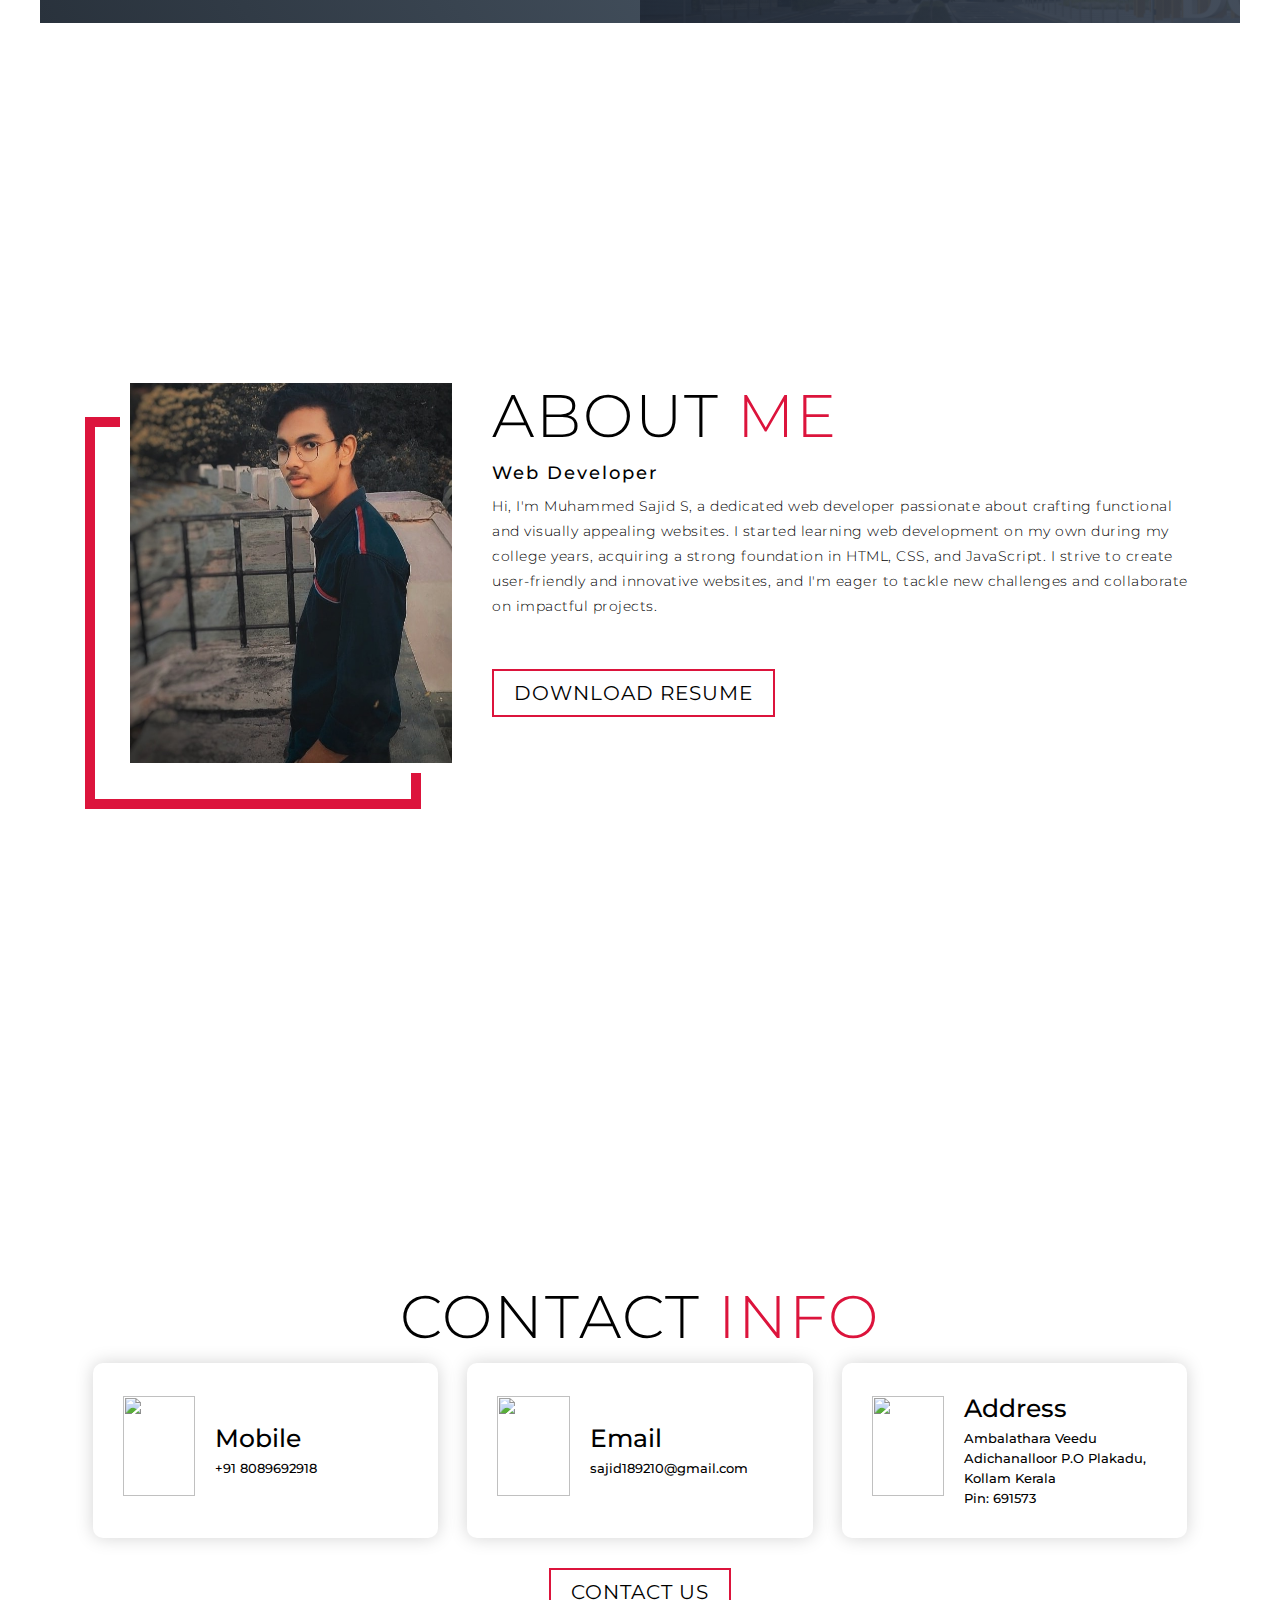
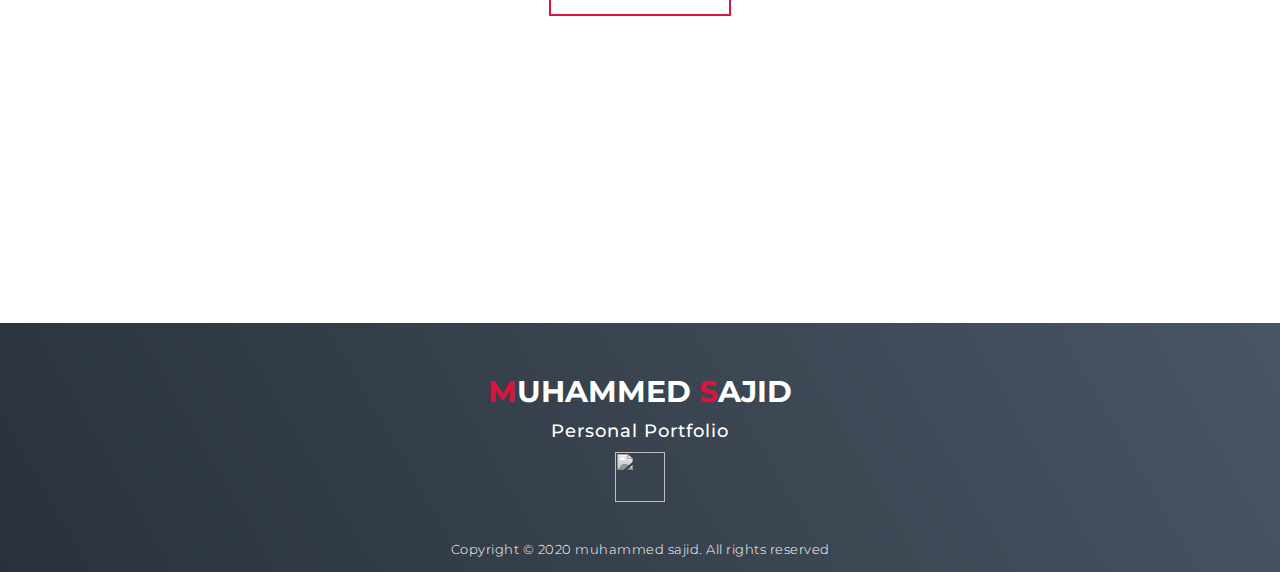
==== commit d0781dee: "final commit" ====
--- a/index.html
+++ b/index.html
@@ -98,7 +98,7 @@
         <div class="project-item">
           <div class="project-info">
             <h1>Project 1</h1>
-            <h2>H!Anime (clone)</h2>
+            <h2><a href="https://sajid189210.github.io/aniwatch/" class="project-link">H!Anime (clone)</a></h2>
             <p>HiAnime is an online platform for streaming anime. It offers a large collection of anime,
               including popular series, classic titles, and lesser-known gems. The website is designed to be easy to
               navigate, with a clean layout that helps users find and stream anime quickly. Aniwatch typically provides
@@ -112,7 +112,7 @@
         <div class="project-item">
           <div class="project-info">
             <h1>Project 2</h1>
-            <h2>Litcoder (clone)</h2>
+            <h2> <a href="https://sajid189210.github.io/Litcoder/" class="project-link">Litcoder (clone)</a></h2>
             <p>Litcoder is an online platform designed to assess, develop, and hire coders with a focus on code quality.
               It evaluates code based on 16 parameters across four key areas: maturity, readability, manageability, and
               flexibility. Litcoder serves students, coders, recruiters, and educational institutions, providing
@@ -127,7 +127,7 @@
         <div class="project-item">
           <div class="project-info">
             <h1>Project 3</h1>
-            <h2>Edford (clone)</h2>
+            <h2><a href="https://sajid189210.github.io/Eduford/" class="project-link">Edford (clone)</a></h2>
             <p>Eduford is a fictional university website showcasing its extensive academic offerings, including
               undergraduate, graduate, and post-graduate programs. The site highlights the university's commitment to
               social justice, diverse community, and comprehensive educational resources such as a world-class library
@@ -135,7 +135,7 @@
               students can afford to attend. </p>
           </div>
           <div class="project-img">
-            <img src="img\project-img-3.png" alt="img">
+            <img src="img\pro-img-3.png" alt="img" class="img-fluid">
           </div>
         </div>
         <!-- <div class="project-item">
--- a/style.css
+++ b/style.css
@@ -834,4 +834,9 @@
 	}
 }
 
-/* End  Media Query For Desktop */+/* End  Media Query For Desktop */
+
+.project-link {
+	color: #fff;
+	text-decoration: underline;
+}